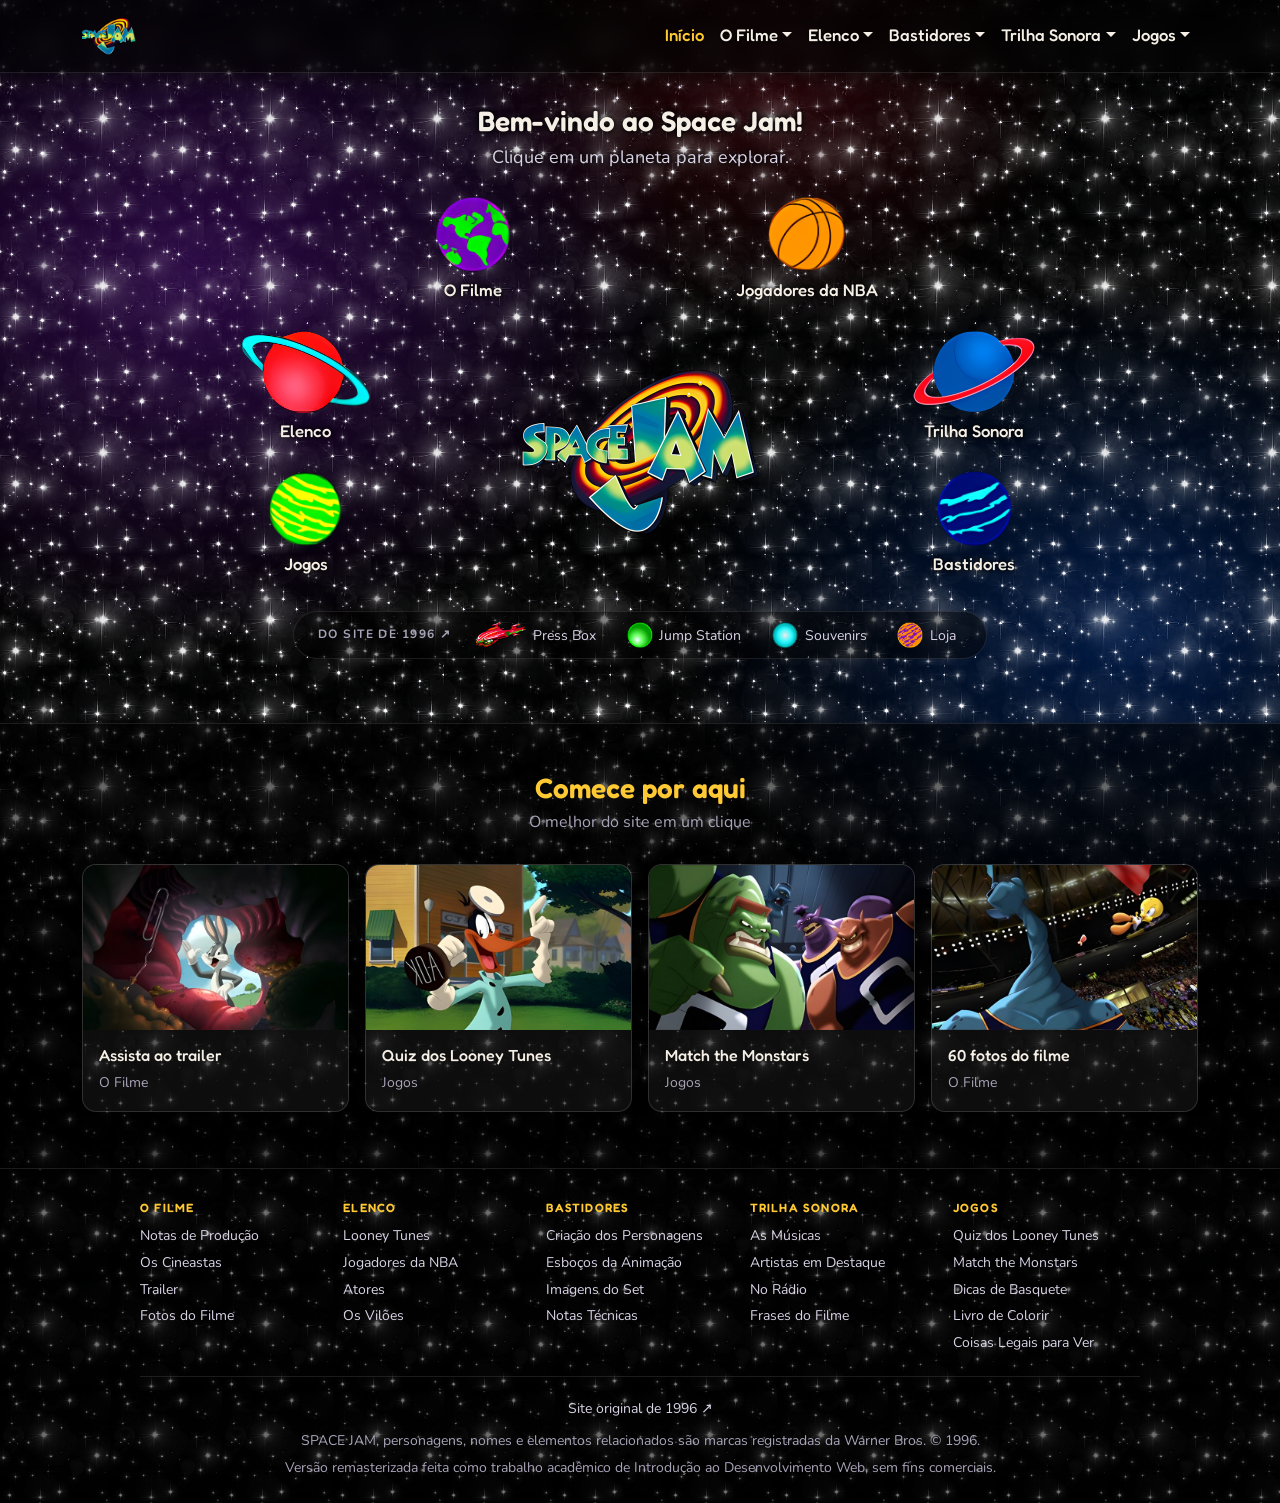
==== index.html @ da0c4087 "Initial commit" ====
<!DOCTYPE html>
<html lang="pt-BR">

<head>
  <meta charset="UTF-8">
  <meta name="viewport" content="width=device-width, initial-scale=1">
  <title>Space Jam</title>
  <meta name="description" content="Space Jam (1996): o site oficial do filme, remasterizado.">
  <link rel="icon" href="img/comum/littlelogo.png">
  <!-- Bootstrap 5 (CSS), salvo no projeto: funciona sem internet -->
  <link href="css/bootstrap.min.css" rel="stylesheet">
  <!-- Estilo do site: vem depois do Bootstrap para poder sobrescrever -->
  <link href="css/style.css" rel="stylesheet">
</head>

<!-- Home: tema padrão, fundo de estrelas com nebulosa e cintilar (css/style.css, seção 5) -->
<body class="home">

  <!-- ==================== MENU (igual em todas as páginas) ====================
       Se mudar o menu, mude em TODAS as páginas (no VS Code: Ctrl+Shift+H).
       Na página atual, o link da seção recebe class="active". -->
  <nav class="navbar navbar-expand-lg navbar-dark navbar-sj sticky-top">
    <div class="container">
      <a class="navbar-brand" href="index.html">
        <img src="img/comum/littlelogo.png" alt="Space Jam: voltar ao início" width="70" height="60">
      </a>
      <button class="navbar-toggler" type="button" data-bs-toggle="collapse" data-bs-target="#menu-principal"
        aria-controls="menu-principal" aria-expanded="false" aria-label="Abrir menu">
        <span class="navbar-toggler-icon"></span>
      </button>
      <div class="collapse navbar-collapse" id="menu-principal">
        <ul class="navbar-nav ms-auto">
          <li class="nav-item"><a class="nav-link active" aria-current="page" href="index.html">Início</a></li>
          <li class="nav-item dropdown">
            <a class="nav-link dropdown-toggle" href="#" role="button" data-bs-toggle="dropdown" aria-expanded="false">O Filme</a>
            <ul class="dropdown-menu">
              <li><h6 class="dropdown-header">Jam Central</h6></li>
              <li><a class="dropdown-item" href="filme.html">Visão geral</a></li>
              <li><hr class="dropdown-divider"></li>
              <li><a class="dropdown-item" href="filme.html#producao">Notas de Produção</a></li>
              <li><a class="dropdown-item" href="filme.html#cineastas">Os Cineastas</a></li>
              <li><a class="dropdown-item" href="filme.html#trailer">Trailer</a></li>
              <li><a class="dropdown-item" href="filme.html#fotos">Fotos do Filme</a></li>
            </ul>
          </li>
          <li class="nav-item dropdown">
            <a class="nav-link dropdown-toggle" href="#" role="button" data-bs-toggle="dropdown" aria-expanded="false">Elenco</a>
            <ul class="dropdown-menu">
              <li><h6 class="dropdown-header">The Lineup</h6></li>
              <li><a class="dropdown-item" href="elenco.html">Visão geral</a></li>
              <li><hr class="dropdown-divider"></li>
              <li><a class="dropdown-item" href="elenco.html#looney-tunes">Looney Tunes</a></li>
              <li><a class="dropdown-item" href="elenco.html#jogadores">Jogadores da NBA</a></li>
              <li><a class="dropdown-item" href="elenco.html#atores">Atores</a></li>
              <li><a class="dropdown-item" href="elenco.html#viloes">Os Vilões</a></li>
            </ul>
          </li>
          <li class="nav-item dropdown">
            <a class="nav-link dropdown-toggle" href="#" role="button" data-bs-toggle="dropdown" aria-expanded="false">Bastidores</a>
            <ul class="dropdown-menu">
              <li><h6 class="dropdown-header">Behind the Jam</h6></li>
              <li><a class="dropdown-item" href="bastidores.html">Visão geral</a></li>
              <li><hr class="dropdown-divider"></li>
              <li><a class="dropdown-item" href="bastidores.html#personagens">Criação dos Personagens</a></li>
              <li><a class="dropdown-item" href="bastidores.html#esbocos">Esboços da Animação</a></li>
              <li><a class="dropdown-item" href="bastidores.html#making-of">Imagens do Set</a></li>
              <li><a class="dropdown-item" href="bastidores.html#tecnica">Notas Técnicas</a></li>
            </ul>
          </li>
          <li class="nav-item dropdown">
            <a class="nav-link dropdown-toggle" href="#" role="button" data-bs-toggle="dropdown" aria-expanded="false">Trilha Sonora</a>
            <ul class="dropdown-menu">
              <li><h6 class="dropdown-header">Lunar Tunes</h6></li>
              <li><a class="dropdown-item" href="trilha.html">Visão geral</a></li>
              <li><hr class="dropdown-divider"></li>
              <li><a class="dropdown-item" href="trilha.html#faixas">As Músicas</a></li>
              <li><a class="dropdown-item" href="trilha.html#destaques">Artistas em Destaque</a></li>
              <li><a class="dropdown-item" href="trilha.html#radio">No Rádio</a></li>
              <li><a class="dropdown-item" href="trilha.html#frases">Frases do Filme</a></li>
            </ul>
          </li>
          <li class="nav-item dropdown">
            <a class="nav-link dropdown-toggle" href="#" role="button" data-bs-toggle="dropdown" aria-expanded="false">Jogos</a>
            <ul class="dropdown-menu dropdown-menu-lg-end">
              <li><h6 class="dropdown-header">Junior Jam</h6></li>
              <li><a class="dropdown-item" href="jogos.html">Visão geral</a></li>
              <li><hr class="dropdown-divider"></li>
              <li><a class="dropdown-item" href="jogos.html#quiz">Quiz dos Looney Tunes</a></li>
              <li><a class="dropdown-item" href="jogos.html#monstars">Match the Monstars</a></li>
              <li><a class="dropdown-item" href="jogos.html#dicas">Dicas de Basquete</a></li>
              <li><a class="dropdown-item" href="jogos.html#colorir">Livro de Colorir</a></li>
              <li><a class="dropdown-item" href="jogos.html#fotos">Coisas Legais para Ver</a></li>
            </ul>
          </li>
        </ul>
      </div>
    </div>
  </nav>

  <main>

    <!-- ==================== BOAS-VINDAS E PLANETAS ====================
         Posição dos planetas no desktop: css/style.css, seção 5
         (grid-template-areas). No celular, seguem a ordem deste HTML. -->
    <div class="container text-center">
      <h1 class="boas-vindas">Bem-vindo ao Space Jam!</h1>
      <p class="boas-vindas-texto">Clique em um planeta para explorar.</p>

      <nav class="orbita" aria-label="Seções do site">
        <div class="logo">
          <img src="img/home/p-jamlogo.png" alt="Space Jam" width="272" height="165">
        </div>

        <a class="planeta jamcentral" href="filme.html">
          <img src="img/home/icone-jamcentral.png" alt="Jam Central" width="76" height="76">
          <span class="planeta-nome">O Filme</span>
        </a>
        <a class="planeta lineup" href="elenco.html">
          <img src="img/home/icone-lineup.png" alt="The Lineup" width="132" height="84">
          <span class="planeta-nome">Elenco</span>
        </a>
        <a class="planeta behind" href="bastidores.html">
          <img src="img/home/icone-behind.png" alt="Behind the Jam" width="77" height="76">
          <span class="planeta-nome">Bastidores</span>
        </a>
        <a class="planeta lunar" href="trilha.html">
          <img src="img/home/icone-lunartunes.png" alt="Lunar Tunes" width="122" height="84">
          <span class="planeta-nome">Trilha Sonora</span>
        </a>
        <a class="planeta junior" href="jogos.html">
          <img src="img/home/icone-junior.png" alt="Junior Jam" width="75" height="76">
          <span class="planeta-nome">Jogos</span>
        </a>
        <a class="planeta bball" href="elenco.html#jogadores">
          <img src="img/home/icone-bball.png" alt="Planet B-Ball" width="80" height="76">
          <span class="planeta-nome">Jogadores da NBA</span>
        </a>
      </nav>

      <!-- Planetas que levam para fora do site (abrem em nova aba) -->
      <nav class="arquivo-1996" aria-label="Do site de 1996">
        <span class="arquivo-titulo">Do site de 1996 <span aria-hidden="true">↗</span></span>
        <a href="https://www.spacejam.com/1996/cmp/pressbox/pressboxframes.html" target="_blank" rel="noopener">
          <img src="img/home/icone-pressbox.png" alt="" width="51" height="26">Press Box<span class="visually-hidden"> (abre em nova aba)</span>
        </a>
        <a href="https://www.spacejam.com/1996/cmp/jump/jumpframes.html" target="_blank" rel="noopener">
          <img src="img/home/icone-jump.png" alt="" width="26" height="26">Jump Station<span class="visually-hidden"> (abre em nova aba)</span>
        </a>
        <a href="https://www.spacejam.com/1996/cmp/souvenirs/souvenirsframes.html" target="_blank" rel="noopener">
          <img src="img/home/icone-souvenirs.png" alt="" width="27" height="26">Souvenirs<span class="visually-hidden"> (abre em nova aba)</span>
        </a>
        <a href="https://shop.looneytunes.com/spacejam96" target="_blank" rel="noopener">
          <img src="img/home/icone-studiostore.png" alt="" width="26" height="26">Loja<span class="visually-hidden"> (abre em nova aba)</span>
        </a>
      </nav>
    </div>

    <!-- ==================== COMECE POR AQUI ====================
         Faixa própria, com fundo escuro. O card inteiro é clicável
         (classe stretched-link do Bootstrap). -->
    <section class="destaques" aria-labelledby="titulo-destaques">
      <div class="container">
        <h2 id="titulo-destaques" class="titulo-texto">Comece por aqui</h2>
        <p class="destaques-texto">O melhor do site em um clique</p>
        <div class="row g-3">
          <div class="col-6 col-lg-3">
            <div class="card destaque">
              <img src="img/jogos/fotos/ns2.jpg" class="destaque-imagem" alt="" width="720" height="432">
              <div class="card-body">
                <a href="filme.html#trailer" class="stretched-link">Assista ao trailer</a>
                <small>O Filme</small>
              </div>
            </div>
          </div>
          <div class="col-6 col-lg-3">
            <div class="card destaque">
              <img src="img/jogos/fotos/ns3.jpg" class="destaque-imagem" alt="" width="720" height="432">
              <div class="card-body">
                <a href="jogos.html#quiz" class="stretched-link">Quiz dos Looney Tunes</a>
                <small>Jogos</small>
              </div>
            </div>
          </div>
          <div class="col-6 col-lg-3">
            <div class="card destaque">
              <img src="img/jogos/fotos/ns5.jpg" class="destaque-imagem" alt="" width="720" height="432">
              <div class="card-body">
                <a href="jogos.html#monstars" class="stretched-link">Match the Monstars</a>
                <small>Jogos</small>
              </div>
            </div>
          </div>
          <div class="col-6 col-lg-3">
            <div class="card destaque">
              <img src="img/jogos/fotos/ns1.jpg" class="destaque-imagem" alt="" width="720" height="432">
              <div class="card-body">
                <a href="filme.html#fotos" class="stretched-link">60 fotos do filme</a>
                <small>O Filme</small>
              </div>
            </div>
          </div>
        </div>
      </div>
    </section>

  </main>

  <!-- ==================== RODAPÉ (igual em todas as páginas) ==================== -->
  <footer class="rodape">
    <!-- Mapa do site: preenchido pelo js/script.js (parte 4) -->
    <nav id="mapa" class="mapa-rodape" aria-label="Mapa do site"></nav>
    <p class="mb-2">
      <a href="https://www.spacejam.com/1996/" target="_blank" rel="noopener">Site original de 1996 <span aria-hidden="true">↗</span></a>
    </p>
    <p class="mb-1">SPACE JAM, personagens, nomes e elementos relacionados são marcas registradas da Warner Bros. &copy; 1996.</p>
    <p class="mb-0">Versão remasterizada feita como trabalho acadêmico de Introdução ao Desenvolvimento Web, sem fins comerciais.</p>
  </footer>

  <button type="button" class="btn-topo" aria-label="Voltar ao topo">&#9650;</button>

  <!-- Bootstrap 5 (JS) e scripts do site -->
  <script src="js/bootstrap.bundle.min.js"></script>
  <script src="js/script.js"></script>
</body>

</html>
---- css/style.css ----
/* ==========================================================================
   SPACE JAM (1996) REMASTERIZADO: folha de estilo principal

   O Bootstrap cuida do layout e da responsividade. Este arquivo cuida da
   aparência: cores, fundos, fontes e efeitos.

   Regras de visual:
   1. Texto em tom neutro, cor só nos detalhes (as imagens de 1996 já são
      muito coloridas).
   2. Uma cor de destaque por página (--cor-destaque do tema).
   3. Tamanhos de texto só da escala --texto-... (seção 1). Nada de fs-4,
      display-6 etc. no HTML.
   4. Texto corrido com no máximo --largura-leitura de largura.

   ÍNDICE
   0. Fontes
   1. Paleta e temas de cor (um tema por seção do site original)
   2. Base
   3. Menu (navbar)
   4. Capa das páginas (imagem de fundo que o conteúdo cobre ao rolar)
   5. Home: céu, planetas em órbita e "Comece por aqui"
   6. Seções de conteúdo (títulos, cards, tabelas)
   7. Galerias de fotos e lightbox
   8. Jogos (quiz e Match the Monstars)
   9. Rodapé (com o mapa do site) e botão "voltar ao topo"
   ========================================================================== */


/* ==========================================================================
   0. FONTES (Google Fonts)
   Nunito nos textos; Fredoka nos títulos, menu e botões.
   Para trocar: mude o link abaixo e os nomes em --fonte-texto e --fonte-titulo.
   ========================================================================== */
@import url("https://fonts.googleapis.com/css2?family=Fredoka:wght@500;600&family=Nunito:ital,wght@0,400;0,700;1,400&display=swap");

:root {
  --fonte-texto: "Nunito", "Segoe UI", Arial, sans-serif;
  --fonte-titulo: "Fredoka", "Nunito", "Segoe UI", sans-serif;
}


/* ==========================================================================
   1. PALETA E TEMAS DE COR
   Cada página tem um tema no <body> (ex.: <body class="tema-lineup">).
   --fundo-tamanho é o tamanho original da estampa de 1996: assim a versão
   ampliada por IA aparece do mesmo tamanho, só que mais nítida.
   ========================================================================== */

/* Paleta usada no site todo */
:root {
  --claro: #f5efe6;                      /* textos (branco quente) */
  --ouro: #ffc933;                       /* destaques: títulos, ativo, mouse em cima (dourado do logo) */
  --apagado: #a9a3b8;                    /* textos secundários: direitos autorais, etiquetas */
  --linha: rgba(255, 255, 255, 0.1);     /* linhas finas de separação (menu, rodapé) */
}

/* Escala de tamanhos de texto: todo texto do site usa um destes */
:root {
  --texto-capa: clamp(2.5rem, 7vw, 4rem); /* título da capa ("Bastidores"): menor no celular */
  --texto-titulo: 1.75rem;               /* título de seção em texto ("Artistas em Destaque") */
  --texto-subtitulo: 1.3rem;             /* subtítulo ("A História"), pergunta do quiz */
  --texto-card: 1.15rem;                 /* título de card */
  --texto-abertura: 1.125rem;            /* texto da capa de cada página e boas-vindas da home */
  --texto-intro: 1.05rem;                /* painel de introdução embaixo de cada título */
  --texto-corpo: 1rem;                   /* textos em geral */
  --texto-pequeno: 0.875rem;             /* legendas, créditos, observações, rodapé */
  --texto-etiqueta: 0.75rem;             /* etiquetas em MAIÚSCULAS ("SITE DE 1996", títulos do rodapé) */
  --texto-mini: 0.65rem;                 /* etiqueta discreta, que não é link (topo dos drop-downs) */
  --largura-leitura: 820px;              /* largura máxima de texto corrido e das caixas dos jogos */
  --altura-titulo-imagem: 72px;          /* altura máxima dos títulos animados (GIFs) */
  --altura-menu: 73px;                   /* altura do menu (a capa começa por baixo dele) */
}

/* Céu estrelado (home, rodapé e janelas). O degradê na frente escurece as
   estrelas em 25% para não brigarem com o texto (0 = céu original, 1 = preto). */
:root {
  --estrelas: linear-gradient(rgba(0, 0, 0, 0.25), rgba(0, 0, 0, 0.25)), url("../img/comum/bg_stars.png");
  --estrelas-tamanho: 111px 111px;
}

/* Padrão (home): fundo de estrelas */
:root {
  --cor-fundo: #000000;
  --fundo-imagem: var(--estrelas);
  --fundo-tamanho: var(--estrelas-tamanho);
  --fundo-escuro: transparent;           /* camada escura por cima da estampa (ver abaixo) */
  --cor-texto: var(--claro);
  --cor-link: var(--ouro);
  --cor-link-hover: #ffffff;
  --cor-destaque: var(--ouro);           /* títulos, bordas, subtítulos */
  --cor-card: rgba(0, 0, 0, 0.55);       /* fundo dos cards e painéis (legibilidade) */
}

/* Jam Central: roxo com bolas de basquete, detalhes lilás */
.tema-jamcentral {
  --cor-fundo: #7714bf;
  --fundo-imagem: url("../img/filme/bg-jamcentral.png");
  --fundo-tamanho: 200px 200px;
  --capa: url("../img/filme/capa.jpg");                /* imagem da capa (seção 4) */
  --cor-link: #edb2fc;
  --cor-destaque: #edb2fc;
  --cor-card: rgba(40, 0, 70, 0.72);
}

/* The Lineup: vermelho com Monstars, detalhes dourados */
.tema-lineup {
  --cor-fundo: #f7181f;
  --fundo-imagem: url("../img/elenco/bg-lineup.png");
  --fundo-tamanho: 326px 298px;
  --capa: url("../img/elenco/capa.jpg");
  --cor-card: rgba(60, 0, 0, 0.8);
}

/* Behind the Jam: azul-marinho, detalhes azul-claro */
.tema-behind {
  --cor-fundo: #000a70;
  --fundo-imagem: url("../img/bastidores/bg-behind.png");
  --fundo-tamanho: 125px 94px;
  --capa: url("../img/bastidores/capa.jpg");
  --cor-link: #90ccf2;
  --cor-destaque: #90ccf2;
  --cor-card: rgba(0, 5, 50, 0.75);
}

/* Lunar Tunes: azul (não tinha imagem de fundo), detalhes dourados */
.tema-tunes {
  --cor-fundo: #000077;
  --fundo-imagem: none;
  --capa: url("../img/trilha/capa.jpg");
  --cor-card: rgba(0, 0, 40, 0.6);
}

/* Junior Jam: verde com estrelas, único tema claro: texto escuro e
   detalhes roxos sobre caixas brancas */
.tema-junior {
  --cor-fundo: #ffff00;
  --fundo-imagem: url("../img/jogos/bg-junior.png");
  --fundo-tamanho: 216px 216px;
  --capa: url("../img/jogos/capa.jpg");
  --cor-texto: #1c1830;
  --cor-link: #a30aab;
  --cor-link-hover: #6b0671;
  --cor-destaque: #a30aab;
  --cor-card: rgba(255, 255, 255, 0.92);
}

/* Camada escura por cima das estampas, para não brigarem com o conteúdo
   (0 = estampa original, 1 = preto). O verde da Junior Jam escurece mais. */
.tema-jamcentral,
.tema-lineup,
.tema-behind,
.tema-tunes {
  --fundo-escuro: rgba(0, 0, 0, 0.45);
}

.tema-junior {
  --fundo-escuro: rgba(0, 0, 0, 0.55);
}


/* ==========================================================================
   2. BASE
   ========================================================================== */

body {
  background-color: var(--cor-fundo);
  background-image: linear-gradient(var(--fundo-escuro), var(--fundo-escuro)), var(--fundo-imagem);
  background-size: var(--fundo-tamanho);
  color: var(--cor-texto);
  font-family: var(--fonte-texto);
  font-size: var(--texto-corpo);
  line-height: 1.65;
  --cor-borda: color-mix(in srgb, var(--cor-destaque) 50%, transparent);   /* destaque meio transparente */
  /* cores e fontes para os componentes do Bootstrap */
  --bs-body-color: var(--cor-texto);
  --bs-body-font-family: var(--fonte-texto);
  --bs-heading-color: var(--cor-texto);
  --bs-border-color: var(--cor-borda);
}

/* Títulos, botões e abas usam a fonte de título */
h1, h2, h3, h4, h5, h6,
.h1, .h2, .h3, .h4, .h5, .h6,
.btn,
.nav-link {
  font-family: var(--fonte-titulo);
  font-weight: 500;
}

a {
  color: var(--cor-link);
}

a:hover,
a:focus {
  color: var(--cor-link-hover);
}

/* Ao clicar num link com #, o título não fica escondido atrás do menu */
[id] {
  scroll-margin-top: 90px;
}

/* Imagens nunca estouram a largura da tela */
img {
  max-width: 100%;
  height: auto;
}


/* ==========================================================================
   3. MENU (NAVBAR)
   ========================================================================== */

/* Barra de "vidro fosco": ao rolar, a página passa por trás dela desfocada.
   background é a cor do vidro; backdrop-filter desfoca (blur), escurece
   (brightness) e aviva (saturate) o que está atrás. */
.navbar-sj {
  background: rgba(0, 0, 0, 0.55);
  -webkit-backdrop-filter: blur(12px) brightness(0.5) saturate(1.3);   /* Safari */
  backdrop-filter: blur(12px) brightness(0.5) saturate(1.3);
  border-bottom: 1px solid var(--linha);
  box-shadow: 0 4px 18px rgba(0, 0, 0, 0.55);  /* sombra: a barra "flutua" sobre a página */
  font-family: var(--fonte-titulo);
  font-size: var(--texto-intro);
}

/* Menu aberto no celular: vidro mais escuro, para a lista ficar legível */
.navbar-sj:has(.navbar-collapse.show, .navbar-collapse.collapsing) {
  background: rgba(0, 0, 0, 0.85);
}

.navbar-sj .navbar-brand img {
  height: 46px;
  width: auto;
}

.navbar-sj .nav-link {
  color: var(--claro);
  text-shadow: 0 1px 3px #000;
}

/* Mouse em cima, drop-down aberto e página atual: dourado */
.navbar-sj .nav-link:hover,
.navbar-sj .nav-link:focus,
.navbar-sj .nav-link.active,
.navbar-sj .nav-link.show {
  color: var(--ouro);
}

.navbar-sj .dropdown-menu {
  --bs-dropdown-bg: #0b0a12;
  --bs-dropdown-border-color: var(--linha);
  --bs-dropdown-border-radius: 12px;
  --bs-dropdown-link-color: var(--claro);
  --bs-dropdown-link-hover-color: var(--ouro);
  --bs-dropdown-link-hover-bg: rgba(255, 201, 51, 0.12);
  --bs-dropdown-link-active-color: var(--ouro);
  --bs-dropdown-link-active-bg: rgba(255, 201, 51, 0.2);
  --bs-dropdown-divider-bg: var(--linha);
  --bs-dropdown-header-color: var(--apagado);
  font-size: var(--texto-corpo);
  box-shadow: 0 10px 30px rgba(0, 0, 0, 0.5);
}

/* Nome original no topo do drop-down (ex.: BEHIND THE JAM): pequeno e cinza,
   para não parecer link */
.navbar-sj .dropdown-header {
  padding-top: 0.35rem;
  padding-bottom: 0.15rem;
  font-family: var(--fonte-texto);
  font-size: var(--texto-mini);
  font-weight: 700;
  letter-spacing: 0.14em;
  text-transform: uppercase;
  cursor: default;
}


/* ==========================================================================
   4. CAPA DAS PÁGINAS INTERNAS
   Um cenário do filme (--capa do tema) com planeta, título, texto e atalhos.
   A capa é "sticky": fica parada enquanto o <main> sobe por cima dela.
   Por isso o <main> e o rodapé têm fundo próprio e z-index 1.
   ========================================================================== */

.capa {
  position: sticky;
  top: 0;
  z-index: 0;
  display: flex;
  align-items: center;
  min-height: 80vh;
  margin-top: calc(-1 * var(--altura-menu));   /* começa por baixo do menu de vidro */
  padding: calc(var(--altura-menu) + 2rem) 0 6rem;   /* 6rem: parte que o conteúdo cobre */
  background-color: #000;
  /* degradê escuro na frente da imagem, para o texto ficar legível */
  background-image:
    linear-gradient(rgba(0, 0, 0, 0.6), rgba(0, 0, 0, 0.4) 45%, rgba(0, 0, 0, 0.8)),
    var(--capa);
  background-size: cover;
  background-position: center;
  color: var(--claro);
  text-align: center;
}

.capa-conteudo {
  max-width: 760px;
}

/* Planeta da seção, flutuando (animação "flutuar", seção 5) */
.capa-planeta {
  height: 84px;
  width: auto;
  margin-bottom: 0.75rem;
  animation: flutuar 5s ease-in-out infinite;
  filter: drop-shadow(0 6px 12px rgba(0, 0, 0, 0.6));
}

.capa-titulo,
.capa-texto {
  text-shadow: 0 2px 12px rgba(0, 0, 0, 0.75);
}

.capa-titulo {
  font-size: var(--texto-capa);
  font-weight: 600;
  line-height: 1.05;
  color: var(--claro);
  margin-bottom: 1rem;
}

.capa-texto {
  max-width: 680px;
  margin: 0 auto 1.75rem;
  font-size: var(--texto-abertura);
}

.capa-texto a {
  color: var(--ouro);
}

.capa-texto a:hover,
.capa-texto a:focus {
  color: #ffffff;
}

/* Atalhos da capa: pílulas de vidro escuro (a capa é escura em todo tema) */
.capa .capa-atalhos {
  margin-bottom: 0;
}

.capa .capa-atalhos a {
  background: rgba(0, 0, 0, 0.45);
  border-color: rgba(255, 255, 255, 0.25);
  color: var(--claro);
  -webkit-backdrop-filter: blur(6px);
  backdrop-filter: blur(6px);
}

.capa .capa-atalhos a:hover,
.capa .capa-atalhos a:focus {
  border-color: var(--ouro);
  color: var(--ouro);
}

/* Conteúdo que sobe por cima da capa */
.capa + main {
  position: relative;
  z-index: 1;
  margin-top: -3rem;
  border-radius: 28px 28px 0 0;
  background-color: var(--cor-fundo);
  background-image: linear-gradient(var(--fundo-escuro), var(--fundo-escuro)), var(--fundo-imagem);
  background-size: var(--fundo-tamanho);
  box-shadow: 0 -12px 32px rgba(0, 0, 0, 0.5);
}


/* ==========================================================================
   5. HOME: CÉU, PLANETAS EM ÓRBITA E "COMECE POR AQUI"
   Celular: logo em cima e planetas em 2 colunas.
   Tablet/desktop: 6 planetas em volta do logo. Para mover um planeta,
   troque o nome dele de lugar no grid-template-areas.
   ========================================================================== */

/* Céu da home: duas camadas presas na tela, por baixo do conteúdo.
   ::before é a nebulosa (manchas de cor paradas); ::after é o cintilar
   (uma segunda camada de estrelas que acende e apaga). O "screen" soma a
   luz das camadas ao céu, sem escurecer nada. */
.home::before,
.home::after {
  content: "";
  position: fixed;
  inset: 0;
  z-index: -1;
  pointer-events: none;
  mix-blend-mode: screen;
}

.home::before {
  background:
    radial-gradient(ellipse 55% 60% at 15% 30%, rgba(119, 20, 191, 0.35), transparent 70%),
    radial-gradient(ellipse 50% 55% at 88% 70%, rgba(0, 70, 190, 0.35), transparent 70%),
    radial-gradient(ellipse 35% 40% at 60% 8%, rgba(200, 20, 40, 0.2), transparent 70%);
}

.home::after {
  background: url("../img/comum/bg_stars.png") 37px 53px / 167px 167px;
  animation: cintilar 3.5s ease-in-out infinite alternate;
}

@keyframes cintilar {
  from { opacity: 0.1; }
  to   { opacity: 0.7; }
}

.boas-vindas {
  margin: 2rem 0 0.25rem;
  font-size: var(--texto-titulo);
  font-weight: 600;
  color: var(--claro);
  text-shadow: 0 0 4px #000, 0 0 8px #000;
}

.boas-vindas-texto {
  margin-bottom: 0;
  font-size: var(--texto-abertura);
  color: #d9d3e6;
  text-shadow: 0 0 4px #000, 0 0 8px #000;
}

.orbita {
  display: grid;
  grid-template-columns: repeat(2, 1fr);
  gap: 1.75rem 1rem;
  align-items: center;
  justify-items: center;
  max-width: 600px;
  margin: 0 auto;
  padding: 1.5rem 0 1rem;
}

.orbita .logo {
  grid-column: 1 / -1;                   /* no celular o logo ocupa a linha toda */
}

@media (min-width: 768px) {
  .orbita {
    max-width: 820px;
    grid-template-columns: repeat(5, 1fr);
    grid-template-areas:
      ".       jamcentral  .     bball   ."
      "lineup  logo        logo  logo    lunar"
      "junior  logo        logo  logo    behind";
  }

  .orbita .logo       { grid-area: logo; }
  .orbita .jamcentral { grid-area: jamcentral; }
  .orbita .bball      { grid-area: bball; }
  .orbita .lineup     { grid-area: lineup; }
  .orbita .lunar      { grid-area: lunar; }
  .orbita .junior     { grid-area: junior; }
  .orbita .behind     { grid-area: behind; }
}

/* Planeta + legenda, um embaixo do outro */
.planeta {
  display: flex;
  flex-direction: column;
  align-items: center;
  gap: 0.1rem;
  line-height: 1.25;
  text-decoration: none;
  text-shadow: 0 0 4px #000, 0 0 8px #000;   /* legenda legível sobre as estrelas */
}

/* Cada planeta flutua (--tempo e --atraso, abaixo) e, com o mouse em cima,
   cresce e brilha. A flutuação usa "translate" e o mouse usa "transform",
   para um efeito não cancelar o outro. */
.planeta img {
  margin-bottom: 0.4rem;
  animation: flutuar var(--tempo, 4s) ease-in-out var(--atraso, 0s) infinite;
  transition: transform 0.25s, filter 0.25s;
}

.planeta:hover img,
.planeta:focus-visible img {
  transform: scale(1.15) rotate(-4deg);
  filter: drop-shadow(0 0 8px var(--ouro));
}

@keyframes flutuar {
  0%, 100% { translate: 0 0; }
  50%      { translate: 0 -8px; }         /* altura da flutuação */
}

/* Tempos diferentes para os planetas não andarem juntos. O atraso negativo
   faz cada um já começar no meio do movimento. */
.planeta.jamcentral { --tempo: 4.2s; --atraso: -0.5s; }
.planeta.lineup     { --tempo: 5.0s; --atraso: -2.1s; }
.planeta.behind     { --tempo: 4.6s; --atraso: -3.4s; }
.planeta.lunar      { --tempo: 5.4s; --atraso: -1.2s; }
.planeta.junior     { --tempo: 3.8s; --atraso: -2.7s; }
.planeta.bball      { --tempo: 4.4s; --atraso: -3.9s; }

/* Legenda: tom claro, dourada com o mouse em cima */
.planeta-nome {
  font-family: var(--fonte-titulo);
  font-weight: 500;
  font-size: var(--texto-intro);
  color: var(--claro);
  transition: color 0.2s;
}

.planeta:hover .planeta-nome,
.planeta:focus-visible .planeta-nome {
  color: var(--ouro);
}

/* Faixa "Do site de 1996": os planetas que levam para fora do site, pequenos
   e discretos, abaixo da órbita */
.arquivo-1996 {
  display: flex;
  flex-wrap: wrap;
  justify-content: center;
  align-items: center;
  gap: 0.5rem 1.5rem;
  width: fit-content;
  max-width: 100%;
  margin: 1.25rem auto 0;
  padding: 0.6rem 1.5rem;
  border: 1px solid var(--linha);
  border-radius: 1.5rem;                 /* pílula numa linha; caixa arredondada quando quebra */
  background: rgba(0, 0, 0, 0.45);
  font-size: var(--texto-pequeno);
}

.arquivo-titulo {
  font-size: var(--texto-etiqueta);
  font-weight: 700;
  letter-spacing: 0.12em;
  text-transform: uppercase;
  color: var(--apagado);
}

.arquivo-1996 a {
  display: inline-flex;
  align-items: center;
  gap: 0.4rem;
  color: #d9d3e6;
  text-decoration: none;
}

.arquivo-1996 a:hover,
.arquivo-1996 a:focus {
  color: var(--ouro);
}

.arquivo-1996 img {
  height: 26px;
  width: auto;
}

/* "Comece por aqui": faixa própria, com fundo escuro e bem separada dos
   planetas. Cada card tem uma cena do filme e um título. */
.destaques {
  margin-top: 4rem;
  padding: 3rem 0 3.5rem;
  background: rgba(0, 0, 0, 0.55);
  border-top: 1px solid var(--linha);
  text-align: center;
}

.destaques .titulo-texto {
  margin-bottom: 0.25rem;
}

.destaques-texto {
  margin-bottom: 1.75rem;
  color: var(--apagado);
}

.destaque {
  --bs-card-bg: rgba(255, 255, 255, 0.05);
  --bs-card-border-color: rgba(255, 255, 255, 0.14);
  --bs-card-border-radius: 14px;
  --bs-card-inner-border-radius: 13px;
  height: 100%;
  overflow: hidden;
  text-align: left;
  transition: border-color 0.2s, box-shadow 0.2s, translate 0.2s;
}

.destaque:hover,
.destaque:focus-within {
  --bs-card-border-color: rgba(255, 201, 51, 0.7);
  box-shadow: 0 0 24px rgba(255, 201, 51, 0.25);
  translate: 0 -4px;
}

.destaque-imagem {
  display: block;
  width: 100%;
  height: auto;
  aspect-ratio: 16 / 10;
  object-fit: cover;
}

.destaque .card-body {
  padding: 0.75rem 1rem 1rem;
}

.destaque a {
  display: block;
  font-family: var(--fonte-titulo);
  font-weight: 500;
  color: var(--claro);
  text-decoration: none;
}

.destaque:hover a {
  color: var(--ouro);
}

.destaque small {
  font-size: var(--texto-pequeno);
  color: var(--apagado);
}


/* ==========================================================================
   6. SEÇÕES DE CONTEÚDO
   ========================================================================== */

.secao {
  padding: 3rem 0;
}

/* Linha divisória entre seções (o <hr width="75%"> do original) */
.secao + .secao {
  padding-top: 0;
}

.secao + .secao::before {
  content: "";
  display: block;
  width: 60%;
  margin: 0 auto 3rem;
  border-top: 2px solid var(--cor-borda);
}

/* Títulos em imagem (GIFs animados do original), com altura máxima */
.titulo-secao {
  text-align: center;
  margin-bottom: 1.5rem;
}

.titulo-secao img {
  max-height: var(--altura-titulo-imagem);
  object-fit: contain;                   /* se passar da altura, diminui sem distorcer */
}

/* Título em texto (onde o original não tinha título em imagem) */
.titulo-texto {
  text-align: center;
  font-size: var(--texto-titulo);
  font-weight: 600;
  line-height: 1.2;
  color: var(--cor-destaque);
  margin-bottom: 1.5rem;
  text-shadow: 0 2px 8px rgba(0, 0, 0, 0.45);
}

/* Letras espaçadas, como o "N E R D L U C K S" do original */
.titulo-espacado {
  text-transform: uppercase;
  letter-spacing: 0.3em;
}

/* Introdução de cada seção, num painel translúcido sobre a estampa */
.intro {
  font-size: var(--texto-intro);
  max-width: var(--largura-leitura);
  margin: 0 auto 2rem;
  padding: 1rem 1.5rem;
  border-radius: 14px;
  background: var(--cor-card);
  text-align: center;
}

/* Caixa de texto corrido, centralizada */
.caixa-texto {
  max-width: var(--largura-leitura);
  margin-inline: auto;
  background: var(--cor-card);
  border: 1px solid var(--cor-borda);
  border-radius: 14px;
  padding: 1.5rem 1.75rem;
}

.caixa-texto h3 {
  font-size: var(--texto-subtitulo);
  font-weight: 600;
  color: var(--cor-destaque);
  margin-top: 2rem;
}

.caixa-texto h3:first-child {
  margin-top: 0;
}

/* Frase de abertura de um texto ("Ehhh, o que é que há, velhinho?") */
.frase-destaque {
  font-family: var(--fonte-titulo);
  font-size: var(--texto-subtitulo);
  color: var(--cor-destaque);
}

/* Foto ao lado do texto (fotos em pé: classe "retrato"). No celular fica
   centralizada, sem texto ao lado. */
.img-texto {
  display: block;
  width: 160px;
  margin: 0.25rem auto 1rem;
  border: 1px solid var(--cor-borda);
  border-radius: 8px;
}

.img-texto.retrato {
  width: 108px;
}

@media (min-width: 576px) {
  .img-texto.float-sm-start { margin: 0.3rem 1.25rem 0.75rem 0; }
  .img-texto.float-sm-end   { margin: 0.3rem 0 0.75rem 1.25rem; }
}

/* "Pílulas": atalhos (.subnav) e abas (.nav-pills-sj) com o mesmo visual */
.subnav {
  display: flex;
  flex-wrap: wrap;
  justify-content: center;
  gap: 0.5rem;
  list-style: none;
  padding: 0;
  margin: 0 0 2rem;
}

.subnav a,
.nav-pills-sj .nav-link {
  display: block;
  padding: 0.3rem 0.95rem;
  border: 1px solid var(--cor-borda);
  border-radius: 99px;
  background: var(--cor-card);
  color: var(--cor-texto);
  font-family: var(--fonte-titulo);
  font-size: var(--texto-corpo);
  font-weight: 500;
  text-decoration: none;
}

.subnav a:hover,
.subnav a:focus,
.nav-pills-sj .nav-link:hover,
.nav-pills-sj .nav-link:focus {
  border-color: var(--cor-destaque);
  color: var(--cor-destaque);
}

/* Cards do Bootstrap com as cores do tema */
.card-sj {
  --bs-card-bg: var(--cor-card);
  --bs-card-color: var(--cor-texto);
  --bs-card-border-color: var(--cor-borda);
  --bs-card-border-width: 1px;
  --bs-card-border-radius: 14px;
  --bs-card-inner-border-radius: 13px;
  --bs-card-title-color: var(--cor-destaque);
  --bs-card-cap-bg: transparent;
  --bs-card-spacer-y: 1.1rem;
  --bs-card-spacer-x: 1.25rem;
  height: 100%;
}

/* Mesmo tamanho para todo título de card, seja h3, h4 ou h5 no HTML */
.card-sj .card-title {
  font-size: var(--texto-card);
  font-weight: 600;
  line-height: 1.3;
}

/* Imagem de card: centralizada, no tamanho do width/height do HTML.
   (A card-img-top do Bootstrap esticaria a imagem na largura do card.) */
.card-imagem {
  display: block;
  max-width: calc(100% - 1.5rem);
  margin: 0.75rem auto 0;
}

/* Faixa com rolagem lateral (Elenco). Cards numa linha só; o scroll-snap
   faz a faixa parar no começo de um card. Botões ‹ ›: js/script.js, parte 5. */
.faixa {
  position: relative;
  --faixa-card: 300px;                   /* largura de cada card */
}

.faixa-jogadores {
  --faixa-card: 420px;                   /* card de jogador é deitado */
}

.faixa-trilho {
  display: flex;
  gap: 1rem;
  overflow-x: auto;
  scroll-snap-type: x mandatory;
  scroll-behavior: smooth;
  padding: 0.25rem 0.25rem 1rem;         /* espaço para a barra de rolagem */
  scrollbar-width: thin;
  scrollbar-color: var(--cor-borda) transparent;
}

.faixa-trilho:focus-visible {
  outline: 2px solid var(--cor-destaque);
  outline-offset: 4px;
  border-radius: 14px;
}

.faixa-item {
  flex: 0 0 min(var(--faixa-card), 85vw);
  scroll-snap-align: start;
}

/* Botões ‹ › nas pontas da faixa */
.faixa-botao {
  position: absolute;
  top: 50%;
  z-index: 2;
  width: 44px;
  height: 44px;
  translate: 0 -50%;
  border: 1px solid var(--cor-borda);
  border-radius: 50%;
  background: rgba(0, 0, 0, 0.65);
  -webkit-backdrop-filter: blur(6px);
  backdrop-filter: blur(6px);
  color: var(--cor-destaque);
  font-size: 1.8rem;
  line-height: 1;
  padding-bottom: 0.2rem;
  box-shadow: 0 4px 14px rgba(0, 0, 0, 0.45);
  transition: border-color 0.2s;
}

.faixa-botao:hover,
.faixa-botao:focus-visible {
  border-color: var(--cor-destaque);
}

.faixa-botao:disabled {
  visibility: hidden;                    /* no começo ou no fim da faixa, o botão some */
}

.faixa-botao.anterior { left: -1.25rem; }
.faixa-botao.proximo  { right: -1.25rem; }

/* No celular a faixa rola com o dedo: sem botões */
@media (max-width: 767.98px) {
  .faixa-botao {
    display: none;
  }
}

/* Card de biografia (Looney Tunes): texto resumido em 4 linhas; o botão
   "Ler a história" mostra o texto todo (js/script.js, parte 6) */
.bio .card-imagem {
  width: 100%;
  height: 190px;
  object-fit: contain;
}

.bio .card-body {
  display: flex;
  flex-direction: column;
}

.bio .card-subtitle {
  text-align: center;
}

.bio .card-text {
  display: -webkit-box;
  -webkit-box-orient: vertical;
  -webkit-line-clamp: 4;
  line-clamp: 4;
  overflow: hidden;
  font-size: var(--texto-pequeno);
  margin-bottom: 1rem;
}

.bio .btn {
  align-self: center;
}

/* Card de jogador: deitado, com a foto à esquerda e a ficha à direita */
.jogador {
  flex-direction: row;
  align-items: center;
}

.jogador .card-imagem {
  flex: none;
  width: 116px;
  margin: 0 0 0 1.1rem;
  border-radius: 50%;
}

.jogador .card-body {
  min-width: 0;
}

.jogador .titulo-imagem {
  max-width: 100%;
  height: auto;
  margin: 0 0 0.6rem;
}

.jogador ul {
  font-size: var(--texto-pequeno);
  line-height: 1.55;
}

/* Nerdlucks e Monstars: desenhos de proporções diferentes num espaço da
   mesma altura, para os cards e os nomes ficarem alinhados */
.grade-personagens .card-imagem {
  width: 100%;
  height: 170px;
  object-fit: contain;
}

.grade-personagens .card-body {
  padding-top: 0.75rem;
}

.grade-personagens .card-text {
  font-size: var(--texto-pequeno);
  color: var(--apagado);
}

/* Imagem com o nome do personagem (ex.: ct-bugs.png) usada como título */
.card-sj .titulo-imagem {
  display: block;
  margin: 0 auto 0.5rem;
}

.card-sj .card-subtitle {
  color: var(--cor-link);
  font-style: italic;
}

/* Citações */
.citacao {
  border-left: 4px solid var(--cor-destaque);
  padding-left: 1rem;
  font-style: italic;
}

/* Última linha de um texto em abas: sem espaço sobrando embaixo */
.caixa-texto .tab-pane > :last-child {
  margin-bottom: 0;
}

/* "Ver a equipe completa" (Filme): <details> que abre e fecha a tabela.
   O <summary> vira uma pílula clicável. */
.equipe {
  max-width: var(--largura-leitura);
  margin: 1.5rem auto 0;
}

.equipe summary {
  width: fit-content;
  margin: 0 auto 1rem;
  padding: 0.35rem 1.1rem;
  border: 1px solid var(--cor-borda);
  border-radius: 99px;
  background: var(--cor-card);
  color: var(--cor-destaque);
  font-family: var(--fonte-titulo);
  cursor: pointer;
}

.equipe summary:hover,
.equipe summary:focus-visible {
  border-color: var(--cor-destaque);
}

/* Tabelas com as cores do tema */
.table-sj {
  --bs-table-bg: transparent;
  --bs-table-color: var(--cor-texto);
  --bs-table-striped-bg: rgba(255, 255, 255, 0.08);
  --bs-table-striped-color: var(--cor-texto);
  --bs-table-hover-bg: rgba(255, 255, 255, 0.15);
  --bs-table-hover-color: var(--cor-texto);
  --bs-table-border-color: rgba(255, 255, 255, 0.25);
  margin-bottom: 0;
}

.table-sj th {
  color: var(--cor-destaque);
}

/* Botões: .btn-sj é a ação principal (preenchido); .btn-sj.btn-sm são as
   ações que se repetem, como "Imprimir" (só contorno) */
.btn-sj {
  --bs-btn-color: #000;
  --bs-btn-bg: var(--cor-destaque);
  --bs-btn-border-color: var(--cor-destaque);
  --bs-btn-hover-color: #000;
  --bs-btn-hover-bg: #ffffff;
  --bs-btn-hover-border-color: #ffffff;
  --bs-btn-border-radius: 99px;
  font-weight: 500;
  padding-inline: 1.25rem;
}

.tema-junior .btn-sj {
  --bs-btn-color: #fff;
  --bs-btn-hover-color: #fff;
  --bs-btn-hover-bg: #6b0671;
  --bs-btn-hover-border-color: #6b0671;
}

.btn-sj.btn-sm,
.tema-junior .btn-sj.btn-sm {
  --bs-btn-color: var(--cor-destaque);
  --bs-btn-bg: var(--cor-card);
  --bs-btn-border-color: var(--cor-borda);
  --bs-btn-hover-color: #fff;
  --bs-btn-hover-bg: var(--cor-destaque);
  --bs-btn-hover-border-color: var(--cor-destaque);
  padding-inline: 0.9rem;
}

/* Abas (pills do Bootstrap). O visual das pílulas está no .subnav. */
.nav-pills-sj {
  --bs-nav-pills-link-active-bg: color-mix(in srgb, var(--cor-destaque) 22%, var(--cor-card));
  --bs-nav-pills-link-active-color: var(--cor-destaque);
  justify-content: center;
  gap: 0.5rem;
  margin-bottom: 1.5rem;
}

.nav-pills-sj .nav-link.active {
  border-color: var(--cor-destaque);
}

/* Conteúdo na largura de leitura (ex.: as abas dos Esboços) */
.conteudo-estreito {
  max-width: var(--largura-leitura);
  margin-inline: auto;
}

/* Frase no topo de cada aba */
.legenda-aba {
  max-width: var(--largura-leitura);
  margin: 0 auto 1.25rem;
  text-align: center;
  text-shadow: 0 1px 6px rgba(0, 0, 0, 0.6);
}

.legenda-aba b {
  color: var(--cor-destaque);
}

/* Passo a passo (Esboços da Animação): cada <li> é um passo; o número
   ("1.", "2."...) é colocado pelo CSS (counter) */
.passos {
  list-style: none;
  padding-left: 0;
  counter-reset: passo;
}

.passos li {
  counter-increment: passo;
}

.passos .foto.desenho img {
  aspect-ratio: 4 / 3;
}

.passo-texto {
  margin: 0.6rem 0 0;
  font-size: var(--texto-pequeno);
  line-height: 1.5;
}

.passo-texto::before {
  content: counter(passo) ". ";
  font-weight: 700;
  color: var(--cor-destaque);
}

/* Frases do Filme (Trilha Sonora): botão redondo ▶ ao lado da frase.
   Tocando, o botão ganha a classe "tocando" (js/script.js, parte 7). */
.frase {
  display: flex;
  align-items: center;
  gap: 0.9rem;
  height: 100%;
  padding: 0.8rem 1rem;
  border: 1px solid var(--cor-borda);
  border-radius: 14px;
  background: var(--cor-card);
}

.frase p {
  margin: 0;
  line-height: 1.4;
}

.frase-texto,
.frase-traducao,
.frase-quem {
  display: block;
}

.frase-texto {
  font-family: var(--fonte-titulo);
}

.frase-traducao,
.frase-quem {
  font-size: var(--texto-pequeno);
  color: var(--apagado);
}

.frase-quem {
  color: var(--cor-destaque);
}

.botao-som {
  flex: none;
  width: 44px;
  height: 44px;
  border: 1px solid var(--cor-destaque);
  border-radius: 50%;
  background: transparent;
  color: var(--cor-destaque);
  font-size: 1rem;
  transition: background-color 0.2s, color 0.2s;
}

.botao-som::before {
  content: "▶";
}

.botao-som.tocando::before {
  content: "■";
}

.botao-som:hover,
.botao-som:focus-visible,
.botao-som.tocando {
  background: var(--cor-destaque);
  color: #000;
}

/* Vídeos antigos em QuickTime (Bastidores): miniatura e aviso de download */
.video-antigo img {
  border: 1px solid var(--cor-borda);
  border-radius: 6px;
}

.tamanho-arquivo {
  color: var(--apagado);
}


/* ==========================================================================
   7. GALERIAS DE FOTOS E LIGHTBOX
   ========================================================================== */

/* Miniaturas do mesmo tamanho, recortadas para caber */
.foto {
  display: block;
  border: 1px solid var(--cor-borda);
  border-radius: 8px;
  overflow: hidden;
  background: #000;
  transition: border-color 0.2s;
}

.foto:hover,
.foto:focus-visible {
  border-color: var(--cor-destaque);
}

.foto img {
  display: block;
  width: 100%;
  aspect-ratio: 3 / 2;
  object-fit: cover;
  transition: transform 0.3s;
}

.foto:hover img,
.foto:focus-visible img {
  transform: scale(1.07);
}

/* Desenhos: fundo branco e o desenho inteiro, sem recorte */
.foto.desenho {
  background: #fff;
}

.foto.desenho img {
  aspect-ratio: 1 / 1;
  object-fit: contain;
  padding: 0.5rem;
}

/* Janelas (modais do Bootstrap): o lightbox e o "Ler a história" */
#lightbox .modal-content,
.janela-sj .modal-content {
  background-color: #000;
  background-image: var(--estrelas);
  background-size: var(--estrelas-tamanho);
  border: 1px solid var(--linha);
  border-radius: 14px;
  color: var(--claro);
}

#lightbox img {
  display: block;
  margin: 0 auto;
  max-height: 75vh;
  width: auto;
}

/* Janela "Ler a história": imagem à esquerda, texto em volta */
.janela-sj .modal-title {
  font-size: var(--texto-subtitulo);
  color: var(--ouro);
}

.historia-corpo {
  display: flow-root;                    /* a caixa cresce junto com a imagem flutuante */
}

.historia-imagem {
  float: left;
  width: 200px;
  height: auto;
  margin: 0 1.25rem 0.75rem 0;
  border-radius: 8px;
}

.historia-corpo .card-subtitle {
  font-style: italic;
  color: var(--ouro);
  margin-bottom: 0.75rem;
}

@media (max-width: 575.98px) {
  .historia-imagem {
    float: none;
    display: block;
    margin: 0 auto 1rem;
  }
}


/* ==========================================================================
   8. JOGOS
   ========================================================================== */

.jogo {
  max-width: var(--largura-leitura);
  margin: 0 auto;
}

.jogo-progresso {
  font-size: var(--texto-pequeno);
  font-weight: bold;
  letter-spacing: 0.05em;
  text-transform: uppercase;
  color: var(--cor-destaque);
  margin-bottom: 0.5rem;
}

.jogo-pergunta {
  font-size: var(--texto-subtitulo);
  line-height: 1.35;
}

.jogo-feedback {
  min-height: 2.5rem;
  margin: 1rem 0;
  text-align: center;
}

/* Botões de resposta do quiz */
.opcao-quiz {
  display: flex;
  align-items: center;
  gap: 0.75rem;
  width: 100%;
  text-align: left;
  font-size: var(--texto-intro);
  font-family: var(--fonte-texto);
  background: #fff;
  color: var(--cor-texto);
  border: 1px solid var(--cor-borda);
  border-radius: 12px;
  padding: 0.55rem 0.9rem;
}

.opcao-quiz:hover:not(:disabled) {
  background: color-mix(in srgb, var(--cor-destaque) 8%, #fff);
  color: var(--cor-texto);
  border-color: var(--cor-destaque);
}

.opcao-quiz.certa {
  background: #1e9e2f;
  border-color: #1e9e2f;
  color: #fff;
}

.opcao-quiz.errada {
  background: #d4161d;
  border-color: #d4161d;
  color: #fff;
}

.opcao-quiz:disabled {
  opacity: 1;
}

/* Botões com os Monstars (Match the Monstars) */
.btn-monstar {
  background: transparent;
  border: 3px solid transparent;
  border-radius: 0.5rem;
  padding: 0.25rem;
  transition: transform 0.2s, border-color 0.2s;
}

.btn-monstar img {
  height: 110px;
  width: auto;
}

.btn-monstar:hover,
.btn-monstar:focus-visible {
  border-color: var(--cor-destaque);
  transform: translateY(-4px);
}

@media (min-width: 768px) {
  .btn-monstar img {
    height: 144px;
  }
}

/* Livro de colorir: botão "Imprimir" no canto do desenho */
.desenho-colorir {
  position: relative;
}

.desenho-colorir .botao-imprimir {
  position: absolute;
  right: 0.5rem;
  bottom: 0.5rem;
  box-shadow: 0 2px 8px rgba(0, 0, 0, 0.2);
}

/* Álbum de polaroides ("Coisas Legais para Ver"). Cada foto fica um pouco
   torta (--giro); com o mouse em cima, endireita e cresce. */
.album {
  display: flex;
  flex-wrap: wrap;
  justify-content: center;
  gap: 1.75rem 1.5rem;
  padding: 0.5rem 0 1rem;
}

.polaroide {
  width: 210px;
  margin: 0;
  padding: 0.6rem 0.6rem 0.4rem;
  background: #fffdf7;
  border-radius: 3px;
  box-shadow: 0 10px 24px rgba(0, 0, 0, 0.4);
  rotate: var(--giro, -2deg);
  transition: rotate 0.25s, scale 0.25s, box-shadow 0.25s;
}

.polaroide:nth-child(3n + 1) { --giro: -3deg; }
.polaroide:nth-child(3n + 2) { --giro: 2deg; }
.polaroide:nth-child(3n)     { --giro: -1deg; }
.polaroide:nth-child(4n)     { --giro: 3deg; }

.polaroide:hover,
.polaroide:focus-within {
  rotate: 0deg;
  scale: 1.08;
  position: relative;
  z-index: 1;
  box-shadow: 0 16px 34px rgba(0, 0, 0, 0.5);
}

.polaroide img {
  display: block;
  width: 100%;
  aspect-ratio: 5 / 3;
  object-fit: cover;
}

.polaroide figcaption {
  padding: 0.5rem 0.15rem 0.15rem;
  font-family: var(--fonte-titulo);
  font-size: var(--texto-pequeno);
  line-height: 1.3;
  text-align: center;
  color: #2a2438;
}


/* ==========================================================================
   9. RODAPÉ E BOTÃO "VOLTAR AO TOPO"
   ========================================================================== */

/* Rodapé discreto: céu mais escuro, texto cinza, links sem sublinhado */
.rodape {
  position: relative;                    /* fica por cima da capa (seção 4) */
  z-index: 1;
  background-color: #000;
  background-image: linear-gradient(rgba(0, 0, 0, 0.35), rgba(0, 0, 0, 0.35)), var(--estrelas);
  background-size: var(--estrelas-tamanho);
  border-top: 1px solid var(--linha);
  box-shadow: 0 -4px 18px rgba(0, 0, 0, 0.45);
  color: var(--apagado);
  font-size: var(--texto-pequeno);
  text-align: center;
  padding: 2rem 1rem 1.5rem;
}

.rodape a {
  color: #d9d3e6;
  text-decoration: none;
}

.rodape a:hover,
.rodape a:focus {
  color: #ffffff;
  text-decoration: underline;
}

/* Mapa do site: uma coluna por drop-down do menu (js/script.js, parte 4) */
.mapa-rodape {
  display: grid;
  grid-template-columns: repeat(2, 1fr);
  gap: 1.25rem 1rem;
  max-width: 1000px;
  margin: 0 auto 1.25rem;
  padding-bottom: 1.25rem;
  border-bottom: 1px solid var(--linha);
  text-align: left;
}

.mapa-rodape:empty {
  display: none;                         /* sem JavaScript, fica escondido */
}

@media (min-width: 768px) {
  .mapa-rodape {
    grid-template-columns: repeat(5, 1fr);
  }
}

.mapa-rodape h2 {
  font-size: var(--texto-etiqueta);
  font-weight: 600;
  letter-spacing: 0.1em;
  text-transform: uppercase;
  margin-bottom: 0.5rem;
}

.mapa-rodape h2 a {
  color: var(--ouro);
}

.mapa-rodape ul {
  list-style: none;
  padding: 0;
  margin: 0;
  font-size: var(--texto-pequeno);
  line-height: 1.9;
}

.btn-topo {
  position: fixed;
  right: 1rem;
  bottom: 1rem;
  z-index: 1030;
  width: 3rem;
  height: 3rem;
  border-radius: 50%;
  border: 1px solid rgba(255, 201, 51, 0.6);
  background: rgba(0, 0, 0, 0.6);
  -webkit-backdrop-filter: blur(6px);
  backdrop-filter: blur(6px);
  color: var(--ouro);
  font-size: 1.3rem;
  line-height: 1;
  opacity: 0;
  visibility: hidden;
  transition: opacity 0.3s;
}

.btn-topo.visivel {
  opacity: 1;
  visibility: visible;
}
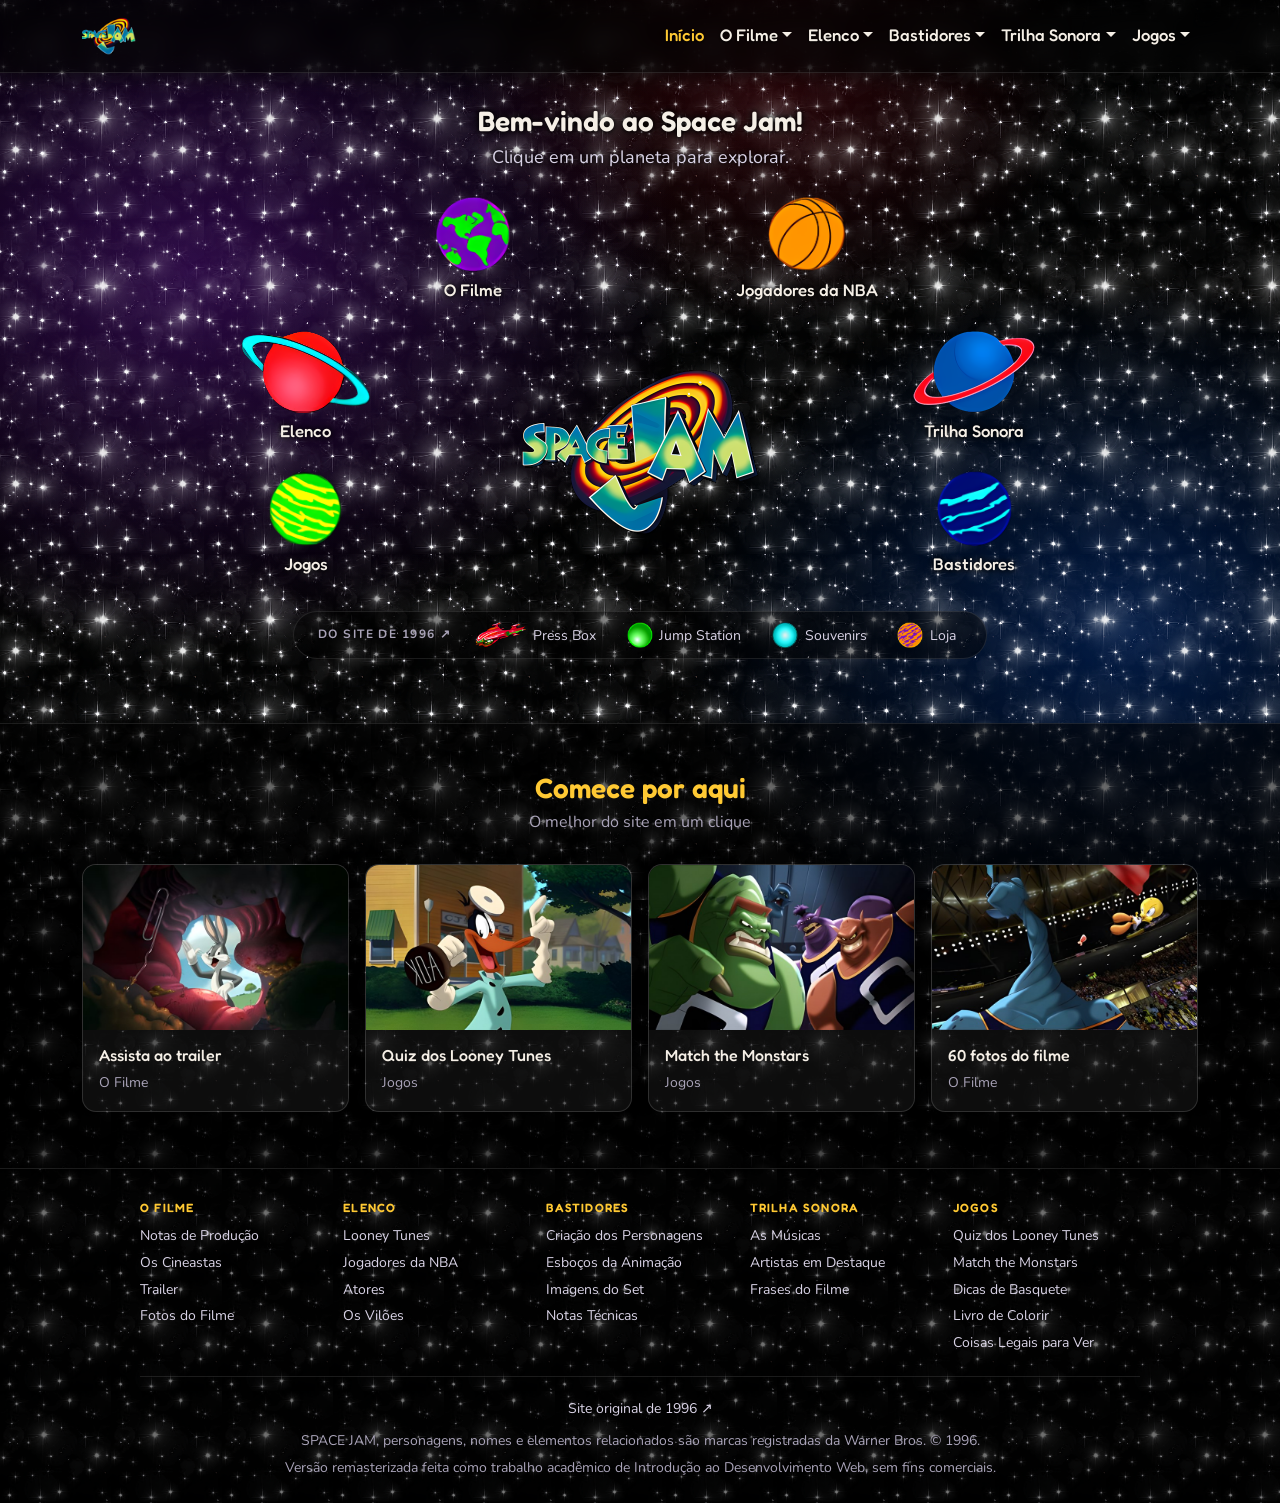
==== commit 7cf1fbb7: "Mudanças em alguns textos. Tirando o rádio das páginas também" ====
--- a/index.html
+++ b/index.html
@@ -75,7 +75,6 @@
               <li><hr class="dropdown-divider"></li>
               <li><a class="dropdown-item" href="trilha.html#faixas">As Músicas</a></li>
               <li><a class="dropdown-item" href="trilha.html#destaques">Artistas em Destaque</a></li>
-              <li><a class="dropdown-item" href="trilha.html#radio">No Rádio</a></li>
               <li><a class="dropdown-item" href="trilha.html#frases">Frases do Filme</a></li>
             </ul>
           </li>
--- a/css/style.css
+++ b/css/style.css
@@ -1177,6 +1177,110 @@
   color: var(--apagado);
 }
 
+.amostras-trilha {
+  margin-top: 1.5rem;
+  padding-top: 1.25rem;
+  border-top: 1px solid var(--cor-borda);
+}
+
+.amostras-trilha h3 {
+  margin-bottom: 0.35rem;
+  color: var(--cor-destaque);
+}
+
+.amostras-nota {
+  margin-bottom: 1rem;
+  color: var(--apagado);
+  font-size: var(--texto-pequeno);
+}
+
+.faixa-audio {
+  display: flex;
+  align-items: center;
+  gap: 0.9rem;
+  height: 100%;
+  padding: 1rem;
+  border: 1px solid var(--cor-borda);
+  border-radius: 12px;
+  background: color-mix(in srgb, var(--cor-card) 65%, transparent);
+}
+
+.faixa-audio h4 {
+  margin: 0;
+  color: var(--cor-texto);
+  font-size: var(--texto-card);
+}
+
+.faixa-audio h4 span {
+  display: block;
+  margin-top: 0.2rem;
+  color: var(--apagado);
+  font-size: var(--texto-pequeno);
+}
+
+.faixa-audio .botao-som {
+  flex: none;
+}
+
+.video-bastidor {
+  display: flex;
+  height: 100%;
+  flex-direction: column;
+  gap: 0.65rem;
+  padding: 0.75rem;
+  border: 1px solid var(--cor-borda);
+  border-radius: 14px;
+  background: var(--cor-card);
+  color: var(--cor-texto);
+  text-decoration: none;
+  transition: transform 0.2s, border-color 0.2s, box-shadow 0.2s;
+}
+
+.video-bastidor:hover,
+.video-bastidor:focus-visible {
+  transform: translateY(-4px);
+  border-color: var(--cor-destaque);
+  box-shadow: 0 10px 24px rgba(0, 0, 0, 0.28);
+  color: var(--cor-texto);
+}
+
+.video-bastidor img {
+  width: 100%;
+  aspect-ratio: 4 / 3;
+  object-fit: cover;
+}
+
+.video-bastidor span {
+  font-family: var(--fonte-titulo);
+}
+
+.video-bastidor small {
+  margin-top: auto;
+  color: var(--cor-link);
+}
+
+.tema-behind .card-sj {
+  box-shadow: 0 12px 30px rgba(0, 0, 25, 0.2);
+  transition: transform 0.2s, box-shadow 0.2s;
+}
+
+.tema-behind .card-sj:hover {
+  transform: translateY(-3px);
+  box-shadow: 0 16px 34px rgba(0, 0, 25, 0.35);
+}
+
+.tema-behind .passos li {
+  padding: 0.8rem;
+  border: 1px solid var(--cor-borda);
+  border-radius: 14px;
+  background: var(--cor-card);
+}
+
+.tema-behind .passos .foto.desenho img {
+  aspect-ratio: 4 / 3;
+  border-radius: 8px;
+}
+
 
 /* ==========================================================================
    7. GALERIAS DE FOTOS E LIGHTBOX
@@ -1341,22 +1445,80 @@
 
 /* Botões com os Monstars (Match the Monstars) */
 .btn-monstar {
-  background: transparent;
-  border: 3px solid transparent;
-  border-radius: 0.5rem;
-  padding: 0.25rem;
-  transition: transform 0.2s, border-color 0.2s;
+  display: flex;
+  min-width: 112px;
+  flex: 1 1 112px;
+  max-width: 160px;
+  flex-direction: column;
+  align-items: center;
+  gap: 0.35rem;
+  padding: 0.65rem 0.5rem 0.55rem;
+  border: 2px solid rgba(163, 10, 171, 0.16);
+  border-radius: 16px;
+  background: linear-gradient(150deg, #fff, #f1e9ff);
+  box-shadow: 0 7px 16px rgba(45, 20, 74, 0.12);
+  color: #32144d;
+  transition: transform 0.2s, border-color 0.2s, box-shadow 0.2s;
 }
 
 .btn-monstar img {
   height: 110px;
   width: auto;
+  max-width: 100%;
+  object-fit: contain;
+}
+
+.btn-monstar span {
+  font-family: var(--fonte-titulo);
+  font-weight: 600;
+  text-transform: uppercase;
 }
 
 .btn-monstar:hover,
 .btn-monstar:focus-visible {
+  transform: translateY(-4px);
   border-color: var(--cor-destaque);
-  transform: translateY(-4px);
+  box-shadow: 0 12px 24px rgba(45, 20, 74, 0.22);
+}
+
+.btn-monstar.acertou {
+  border-color: #1e9e2f;
+  background: #e8f8e8;
+}
+
+.btn-monstar.errou {
+  border-color: #d4161d;
+  background: #fff0f0;
+  animation: palpite-incorreto 0.25s ease-in-out;
+}
+
+.monstar-desafio {
+  padding: 1rem;
+  border: 1px solid rgba(163, 10, 171, 0.18);
+  border-radius: 16px;
+  background:
+    radial-gradient(ellipse at 18% 50%, rgba(163, 10, 171, 0.12), transparent 55%),
+    rgba(255, 255, 255, 0.55);
+}
+
+.monstar-desafio #match-nerdluck {
+  max-height: 190px;
+  padding: 0.75rem;
+  border: 1px solid rgba(163, 10, 171, 0.16);
+  border-radius: 14px;
+  background: #fff;
+  box-shadow: 0 8px 18px rgba(45, 20, 74, 0.12);
+}
+
+.monstar-desafio p {
+  color: #32144d;
+  font-family: var(--fonte-titulo);
+  font-size: var(--texto-subtitulo);
+}
+
+@keyframes palpite-incorreto {
+  25% { transform: translateX(-4px); }
+  75% { transform: translateX(4px); }
 }
 
 @media (min-width: 768px) {
